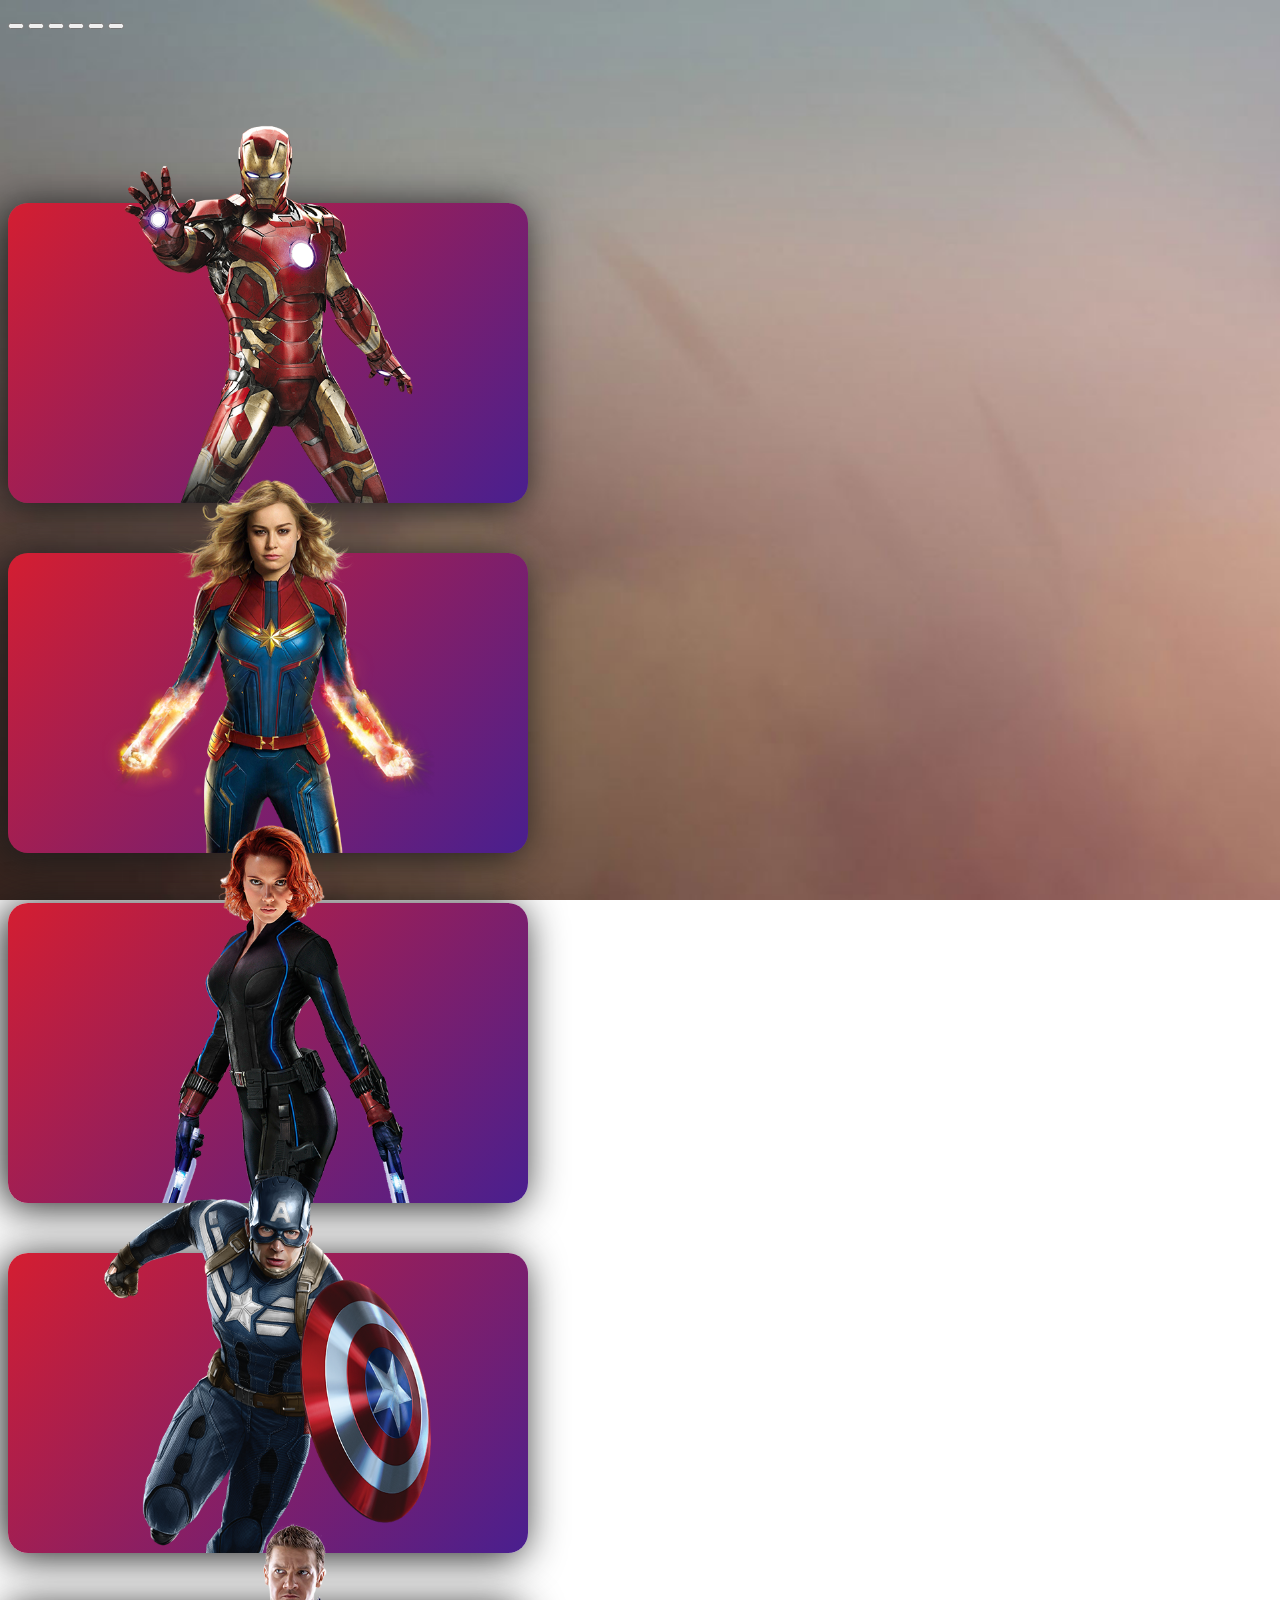
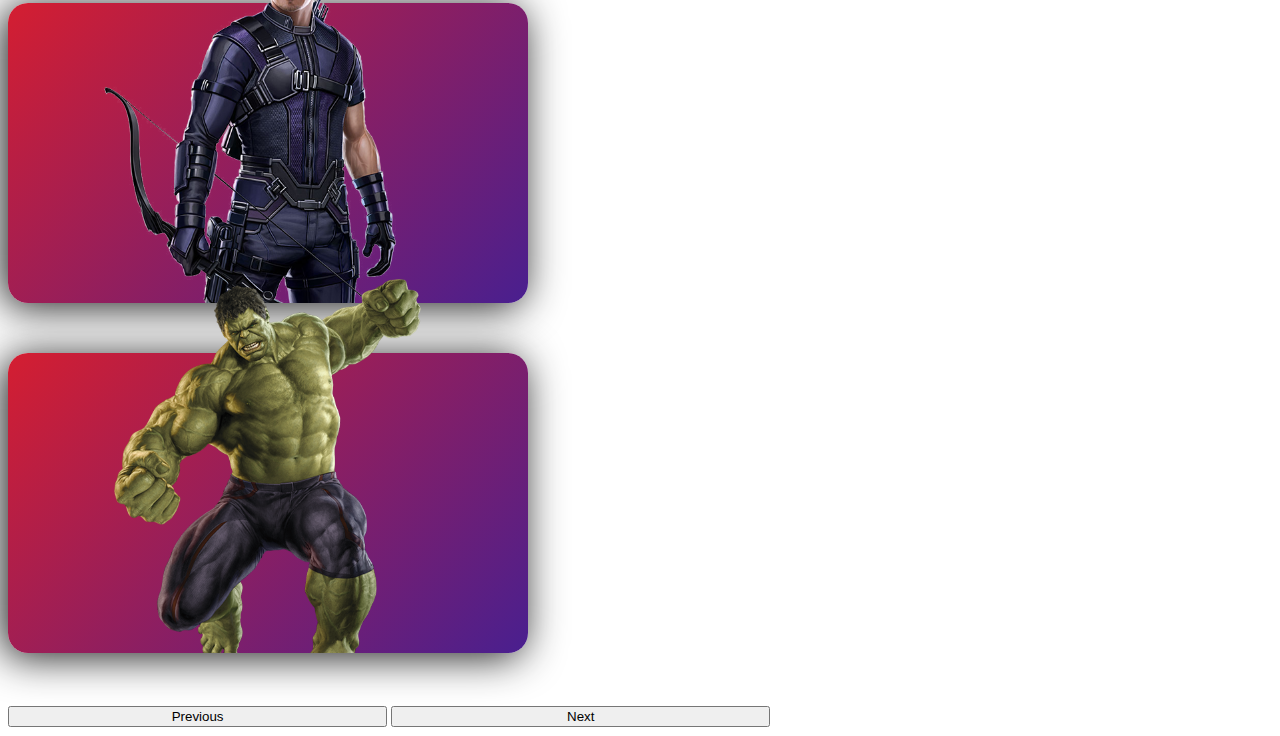
==== index.html @ 32a0cde6 "first commit" ====
<!DOCTYPE html>
<html lang="es">
<head>
    <meta charset="UTF-8">
    <meta http-equiv="X-UA-Compatible" content="IE=edge">
    <meta name="viewport" content="width=device-width, initial-scale=1.0">
    <link rel="icon" type="favicon/x-con" href="https://marcosbort.github.io/favicon-mb/favicon.png">
    <link rel="stylesheet" href="./assets/css/style.css">
    <!-- Bootstrap CSS -->
    <link href="https://cdn.jsdelivr.net/npm/bootstrap@5.1.3/dist/css/bootstrap.min.css" rel="stylesheet" integrity="sha384-1BmE4kWBq78iYhFldvKuhfTAU6auU8tT94WrHftjDbrCEXSU1oBoqyl2QvZ6jIW3" crossorigin="anonymous">
    <title>Document</title>
</head>
<body>
    
    <div id="carouselExampleIndicators" class="carousel slide scroll-behavior " data-bs-ride="carousel">
        <div class="carousel-indicators">
            <button type="button" data-bs-target="#carouselExampleIndicators" data-bs-slide-to="0" class="active" aria-current="true" aria-label="Slide 1"></button>
            <button type="button" data-bs-target="#carouselExampleIndicators" data-bs-slide-to="1" aria-label="Slide 2"></button>
            <button type="button" data-bs-target="#carouselExampleIndicators" data-bs-slide-to="2" aria-label="Slide 3"></button>
            <button type="button" data-bs-target="#carouselExampleIndicators" data-bs-slide-to="3" aria-label="Slide 4"></button>
            <button type="button" data-bs-target="#carouselExampleIndicators" data-bs-slide-to="4" aria-label="Slide 5"></button>
            <button type="button" data-bs-target="#carouselExampleIndicators" data-bs-slide-to="5" aria-label="Slide 6"></button>
        </div>


        <!-- Sections Start -->
        <div class="carousel-inner d-flex align-items-center">

            <div class="carousel-item active">
                <!-- Iron Man -->
                <div class="responsive-card mx-auto">
                    <div class="responsive-card__content">
                        <h2 class="responsive-card__title">Iron Man</h2>
                        <p class="responsive-card__text">
                            Lorem ipsum dolor sit amet, consec tetur adipis icing elit. Debi delen hic quis aliqua aperiam facilis.
                        </p>
                        <a href="#" class="responsive-card__cta">Read More</a>
                    </div>
                    <img src="./assets/img/iron-man-2.png" alt="captain america" class="responsive-card__image">
                </div>
            </div>
            
            <div class="carousel-item ">
                <!-- Captain Marvel -->
                <div class="responsive-card mx-auto">
                    <div class="responsive-card__content">
                        <h2 class="responsive-card__title">Captain Marvel</h2>
                        <p class="responsive-card__text">
                            Lorem ipsum dolor sit amet, consec tetur adipis icing elit. Debi delen hic quis aliqua aperiam facilis.
                        </p>
                        <a href="#" class="responsive-card__cta">Read More</a>
                    </div>
                    <img src="./assets/img/captain-2.png" alt="captain america" class="responsive-card__image">
                </div>
            </div>

            <div class="carousel-item">
                <!-- Black Widow -->
                <div class="responsive-card mx-auto">
                    <div class="responsive-card__content">
                        <h2 class="responsive-card__title">Black Widow</h2>
                        <p class="responsive-card__text">
                            Lorem ipsum dolor sit amet, consec tetur adipis icing elit. Debi delen hic quis aliqua aperiam facilis.
                        </p>
                        <a href="#" class="responsive-card__cta">Read More</a>
                    </div>
                    <img src="./assets/img/black-widow-2.png" alt="captain america" class="responsive-card__image">
                </div>
            </div>

            <div class="carousel-item">
                <!-- Captain America -->
                <div class="responsive-card mx-auto">
                    <div class="responsive-card__content">
                        <h2 class="responsive-card__title">Captain America</h2>
                        <p class="responsive-card__text">
                            Lorem ipsum dolor sit amet, consec tetur adipis icing elit. Debi delen hic quis aliqua aperiam facilis.
                        </p>
                        <a href="#" class="responsive-card__cta">Read More</a>
                    </div>
                    <img src="./assets/img/american-2.png" alt="captain america" class="responsive-card__image">
                </div>
            </div>

            <div class="carousel-item">
                <!-- Hawkeye -->
                <div class="responsive-card mx-auto">
                    <div class="responsive-card__content">
                        <h2 class="responsive-card__title">Hawkeye</h2>
                        <p class="responsive-card__text">
                            Lorem ipsum dolor sit amet, consec tetur adipis icing elit. Debi delen hic quis aliqua aperiam facilis.
                        </p>
                        <a href="#" class="responsive-card__cta">Read More</a>
                    </div>
                    <img src="./assets/img/hawkeye-2.png" alt="captain america" class="responsive-card__image">
                </div>
            </div>

            <div class="carousel-item">
                <!-- Holk -->
                <div class="responsive-card mx-auto">
                    <div class="responsive-card__content">
                        <h2 class="responsive-card__title">Hulk</h2>
                        <p class="responsive-card__text">
                            Lorem ipsum dolor sit amet, consec tetur adipis icing elit. Debi delen hic quis aliqua aperiam facilis.
                        </p>
                        <a href="#" class="responsive-card__cta">Read More</a>
                    </div>
                    <img src="./assets/img/hulk-2.png" alt="captain america" class="responsive-card__image">
                </div>
            </div>

        </div>
        <!-- Sections End -->


        <button class="carousel-control-prev" type="button" data-bs-target="#carouselExampleIndicators" data-bs-slide="prev">
            <span class="carousel-control-prev-icon" aria-hidden="true"></span>
            <span class="visually-hidden">Previous</span>
        </button>
        <button class="carousel-control-next" type="button" data-bs-target="#carouselExampleIndicators" data-bs-slide="next">
            <span class="carousel-control-next-icon" aria-hidden="true"></span>
            <span class="visually-hidden">Next</span>
        </button>
    </div>

    <!-- 
    Nota: Para un perfecto centrado de las Cards
    .carousel-inner     →   d-flex align-items-center (dad)
    .responsive-card    →   mx-auto (child)
    -->

    <!-- Bootstrap Js -->
    <script src="https://cdn.jsdelivr.net/npm/bootstrap@5.1.3/dist/js/bootstrap.bundle.min.js" integrity="sha384-ka7Sk0Gln4gmtz2MlQnikT1wXgYsOg+OMhuP+IlRH9sENBO0LRn5q+8nbTov4+1p" crossorigin="anonymous"></script>
</body>
</html>
---- assets/css/style.css ----
@import url('https://fonts.googleapis.com/css2?family=Bebas+Neue&family=Poppins:wght@300;400;500;600;700;800;900&display=swap');

body {
    background: url("../img/background-01.jpg") no-repeat center center fixed;
    font-family: 'Poppins', sans-serif !important;
    background-size: cover;
    scroll-behavior: smooth;
}


.carousel-inner {
    padding-top: 120px;
    
}
.carousel-control-prev,
.carousel-control-next {
    width: 30% !important;
}





/*---------------------------------------------------------------------/
    Responsive Card
/---------------------------------------------------------------------*/
.responsive-card {
    position: relative;
    width: 520px;
    height: 300px;
    font-family: 'Poppins', sans-serif !important;
    display: flex;
    justify-content: flex-start;
    align-items: center;
    border-radius: 20px;
    background: linear-gradient(135deg,#d41e31,#491f8f);
    margin: 50px 0;
    box-shadow: -5px 4px 40px rgb(27, 27, 27);
}

/* Image */
.responsive-card__image {
    position: absolute;
    bottom: 0;
    left: 50%;
    transform: translateX(-50%);
    height: 380px;
    transition: 0.5s;
}

.responsive-card:hover .responsive-card__image {
    left: 78%;
    height: 460px;
}

/* Content */
.responsive-card__content {
    position: relative;
    width: 44%;
    left: 20%;
    padding: 10px 10px 10px 44px;
    opacity: 0;
    visibility: hidden;
    transition: 0.5s;
}

.responsive-card:hover .responsive-card__content {
    opacity: 1;
    visibility: visible;
    left: 0%;
}

/* Title */
.responsive-card__title {
    display: block;
    color: #fff;
    text-transform: uppercase;
    font-size: 40px;
    line-height: 38px;
    margin: 0;
    padding: 0;
}

/* Text */
.responsive-card__text {
    color: #fff;
    display: block;
    line-height: 22px;
    margin: 12px 0 10px 0;
    padding: 0;
}

/* CTA */
.responsive-card__cta {
    position: relative;
    display: inline-block;
    text-decoration: none;
    color: #111;
    padding: 10px 20px;
    border-radius: 10px;
    background: #fff;
    margin-top: 8px;
}

/*---------------------------------------------------------------------/
    Media Queries
/---------------------------------------------------------------------*/
@media (max-width: 589px) {
    .responsive-card {
        position: relative;
        width: auto;
        max-width: 550px;
        align-items: flex-start;
        transition: 0.5s;
    }
    .responsive-card:hover {
        height: 550px;
    }
    .responsive-card:hover .responsive-card__image {
        left: 50%;
        height: 360px;
    }
    .responsive-card__content {
        width: 100%;
        left: 0;
        padding: 40px;
    }
}

@media (max-width: 420px) {
    .responsive-card__content {
        padding: 30px;
    }
    .responsive-card:hover .responsive-card__image {
        height: 300px;
    }
}
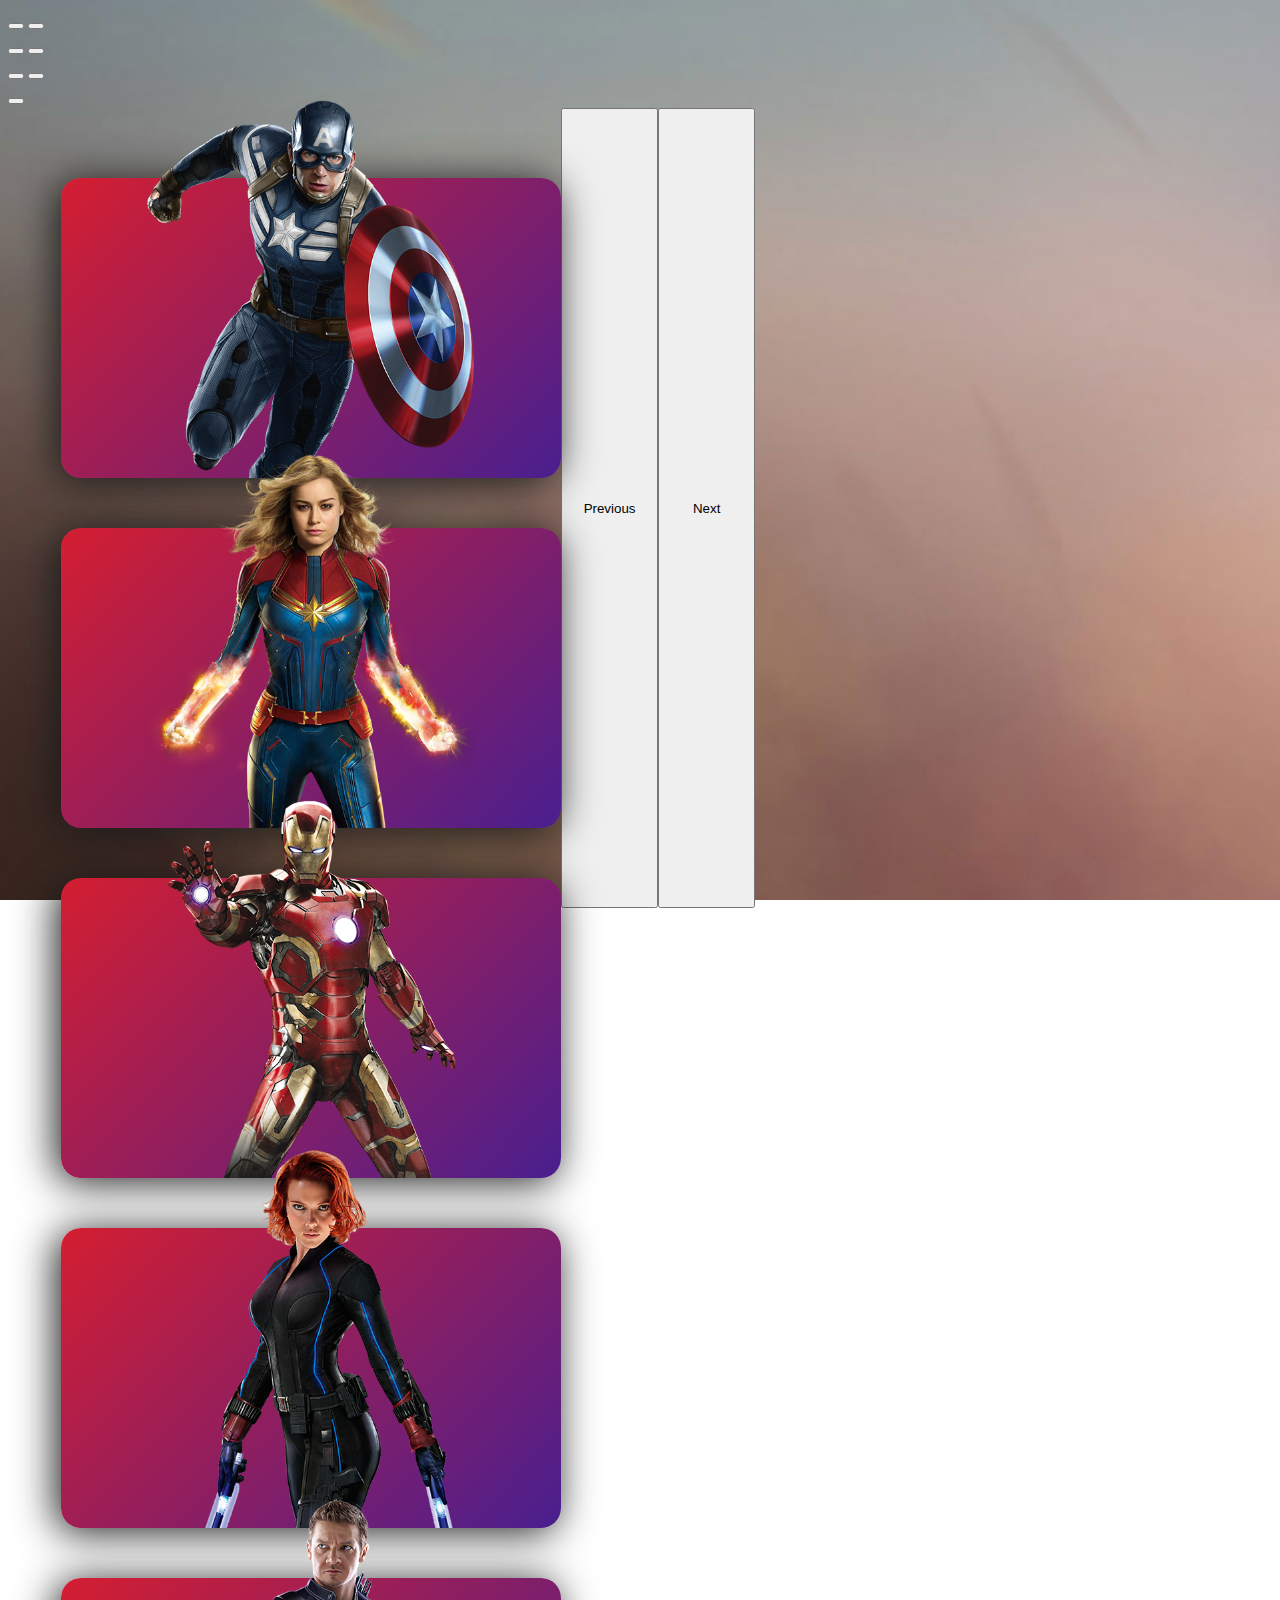
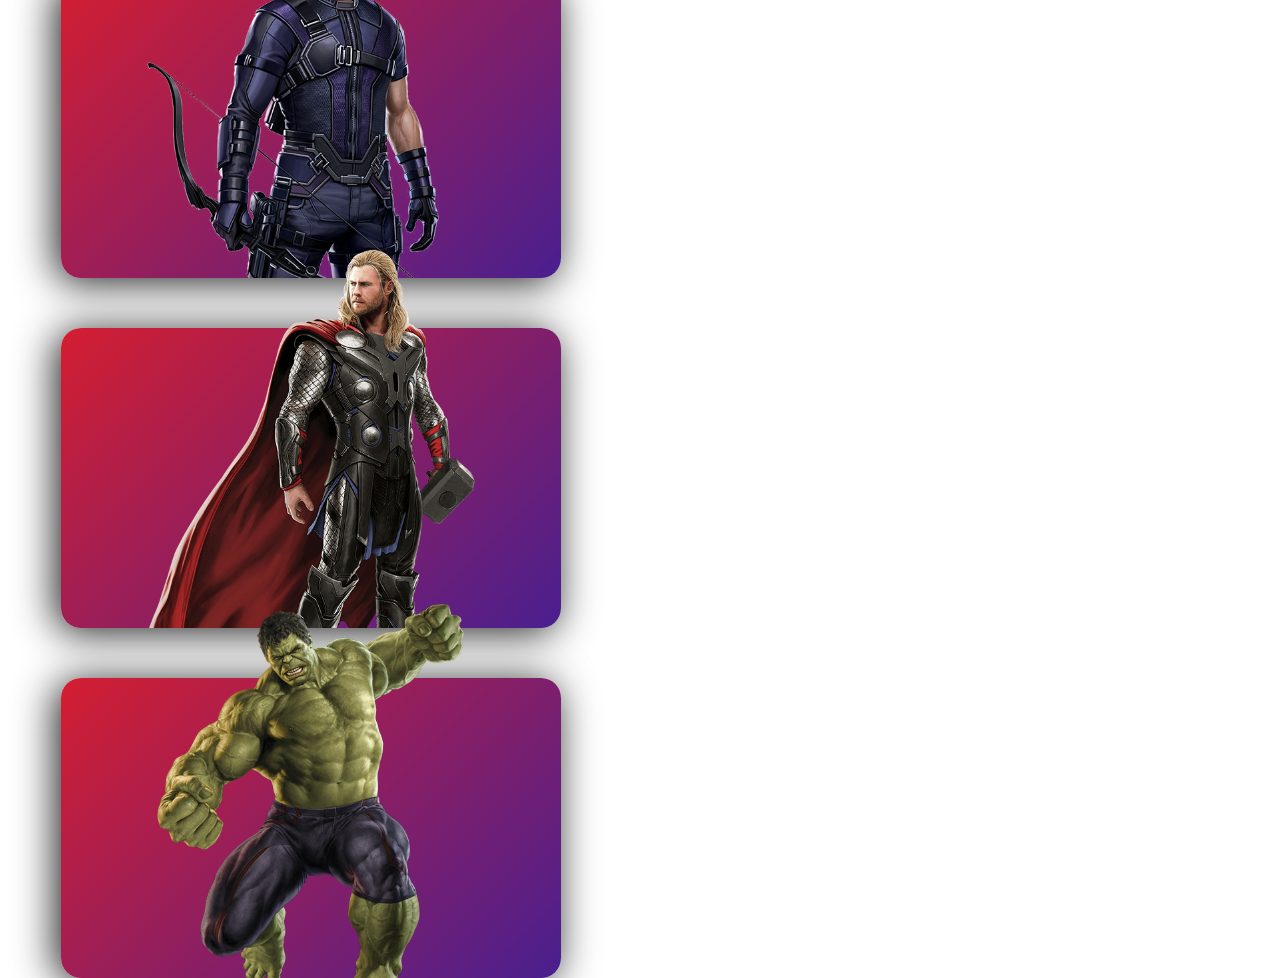
==== commit d30fad1b: "center" ====
--- a/index.html
+++ b/index.html
@@ -1,6 +1,6 @@
 <!DOCTYPE html>
 <html lang="es">
-<head>
+    <head>
     <meta charset="UTF-8">
     <meta http-equiv="X-UA-Compatible" content="IE=edge">
     <meta name="viewport" content="width=device-width, initial-scale=1.0">
@@ -12,7 +12,7 @@
 </head>
 <body>
     
-    <div id="carouselExampleIndicators" class="carousel slide scroll-behavior " data-bs-ride="carousel">
+    <div id="carouselExampleIndicators" class="carousel slide scroll-behavior" data-bs-ride="carousel">
         <div class="carousel-indicators">
             <button type="button" data-bs-target="#carouselExampleIndicators" data-bs-slide-to="0" class="active" aria-current="true" aria-label="Slide 1"></button>
             <button type="button" data-bs-target="#carouselExampleIndicators" data-bs-slide-to="1" aria-label="Slide 2"></button>
@@ -20,25 +20,27 @@
             <button type="button" data-bs-target="#carouselExampleIndicators" data-bs-slide-to="3" aria-label="Slide 4"></button>
             <button type="button" data-bs-target="#carouselExampleIndicators" data-bs-slide-to="4" aria-label="Slide 5"></button>
             <button type="button" data-bs-target="#carouselExampleIndicators" data-bs-slide-to="5" aria-label="Slide 6"></button>
+            <button type="button" data-bs-target="#carouselExampleIndicators" data-bs-slide-to="6" aria-label="Slide 7"></button>
         </div>
-
-
+        
+        
         <!-- Sections Start -->
         <div class="carousel-inner d-flex align-items-center">
-
+            
             <div class="carousel-item active">
-                <!-- Iron Man -->
+                <!-- Captain America -->
                 <div class="responsive-card mx-auto">
                     <div class="responsive-card__content">
-                        <h2 class="responsive-card__title">Iron Man</h2>
+                        <h2 class="responsive-card__title">Captain America</h2>
                         <p class="responsive-card__text">
                             Lorem ipsum dolor sit amet, consec tetur adipis icing elit. Debi delen hic quis aliqua aperiam facilis.
                         </p>
                         <a href="#" class="responsive-card__cta">Read More</a>
                     </div>
-                    <img src="./assets/img/iron-man-2.png" alt="captain america" class="responsive-card__image">
+                    <img src="./assets/img/american-2.png" alt="captain america" class="responsive-card__image">
                 </div>
             </div>
+
             
             <div class="carousel-item ">
                 <!-- Captain Marvel -->
@@ -53,7 +55,21 @@
                     <img src="./assets/img/captain-2.png" alt="captain america" class="responsive-card__image">
                 </div>
             </div>
-
+            
+            <div class="carousel-item">
+                <!-- Iron Man -->
+                <div class="responsive-card mx-auto">
+                    <div class="responsive-card__content">
+                        <h2 class="responsive-card__title">Iron Man</h2>
+                        <p class="responsive-card__text">
+                            Lorem ipsum dolor sit amet, consec tetur adipis icing elit. Debi delen hic quis aliqua aperiam facilis.
+                        </p>
+                        <a href="#" class="responsive-card__cta">Read More</a>
+                    </div>
+                    <img src="./assets/img/iron-man-2.png" alt="captain america" class="responsive-card__image responsive-card__image__iron-man">
+                </div>
+            </div>
+            
             <div class="carousel-item">
                 <!-- Black Widow -->
                 <div class="responsive-card mx-auto">
@@ -68,19 +84,6 @@
                 </div>
             </div>
 
-            <div class="carousel-item">
-                <!-- Captain America -->
-                <div class="responsive-card mx-auto">
-                    <div class="responsive-card__content">
-                        <h2 class="responsive-card__title">Captain America</h2>
-                        <p class="responsive-card__text">
-                            Lorem ipsum dolor sit amet, consec tetur adipis icing elit. Debi delen hic quis aliqua aperiam facilis.
-                        </p>
-                        <a href="#" class="responsive-card__cta">Read More</a>
-                    </div>
-                    <img src="./assets/img/american-2.png" alt="captain america" class="responsive-card__image">
-                </div>
-            </div>
 
             <div class="carousel-item">
                 <!-- Hawkeye -->
@@ -92,7 +95,21 @@
                         </p>
                         <a href="#" class="responsive-card__cta">Read More</a>
                     </div>
-                    <img src="./assets/img/hawkeye-2.png" alt="captain america" class="responsive-card__image">
+                    <img src="./assets/img/hawkeye-2.png" alt="captain america" class="responsive-card__image responsive-card__image__hawkeye">
+                </div>
+            </div>
+
+            <div class="carousel-item">
+                <!-- Thor -->
+                <div class="responsive-card mx-auto">
+                    <div class="responsive-card__content">
+                        <h2 class="responsive-card__title">Thor</h2>
+                        <p class="responsive-card__text">
+                            Lorem ipsum dolor sit amet, consec tetur adipis icing elit. Debi delen hic quis aliqua aperiam facilis.
+                        </p>
+                        <a href="#" class="responsive-card__cta">Read More</a>
+                    </div>
+                    <img src="./assets/img/thor-2.png" alt="captain america" class="responsive-card__image responsive-card__image__thor">
                 </div>
             </div>
 
@@ -106,7 +123,7 @@
                         </p>
                         <a href="#" class="responsive-card__cta">Read More</a>
                     </div>
-                    <img src="./assets/img/hulk-2.png" alt="captain america" class="responsive-card__image">
+                    <img src="./assets/img/hulk-2.png" alt="captain america" class="responsive-card__image responsive-card__image__holk">
                 </div>
             </div>
 
--- a/assets/css/style.css
+++ b/assets/css/style.css
@@ -7,13 +7,22 @@
     scroll-behavior: smooth;
 }
 
+h2 {
+    font-weight: 800 !important;
+}
 
+.carousel {
+    display: flex;
+    position: absolute;
+    height: 100vh;
+}
 .carousel-inner {
     padding-top: 120px;
     
 }
 .carousel-control-prev,
 .carousel-control-next {
+    margin-top: 100px;
     width: 30% !important;
 }
 
@@ -26,7 +35,7 @@
 /---------------------------------------------------------------------*/
 .responsive-card {
     position: relative;
-    width: 520px;
+    width: 500px;
     height: 300px;
     font-family: 'Poppins', sans-serif !important;
     display: flex;
@@ -56,7 +65,7 @@
 /* Content */
 .responsive-card__content {
     position: relative;
-    width: 44%;
+    width: 48%;
     left: 20%;
     padding: 10px 10px 10px 44px;
     opacity: 0;
@@ -85,6 +94,7 @@
 .responsive-card__text {
     color: #fff;
     display: block;
+    font-weight: 500 !important;
     line-height: 22px;
     margin: 12px 0 10px 0;
     padding: 0;
@@ -100,6 +110,20 @@
     border-radius: 10px;
     background: #fff;
     margin-top: 8px;
+}
+
+/* Individual image */
+.responsive-card:hover .responsive-card__image__iron-man {
+    left: 67.5%;
+}
+.responsive-card:hover .responsive-card__image__hawkeye {
+    left: 74%;
+}
+.responsive-card:hover .responsive-card__image__holk {
+    left: 75%;
+}
+.responsive-card:hover .responsive-card__image__thor {
+    left: 71.5%;
 }
 
 /*---------------------------------------------------------------------/
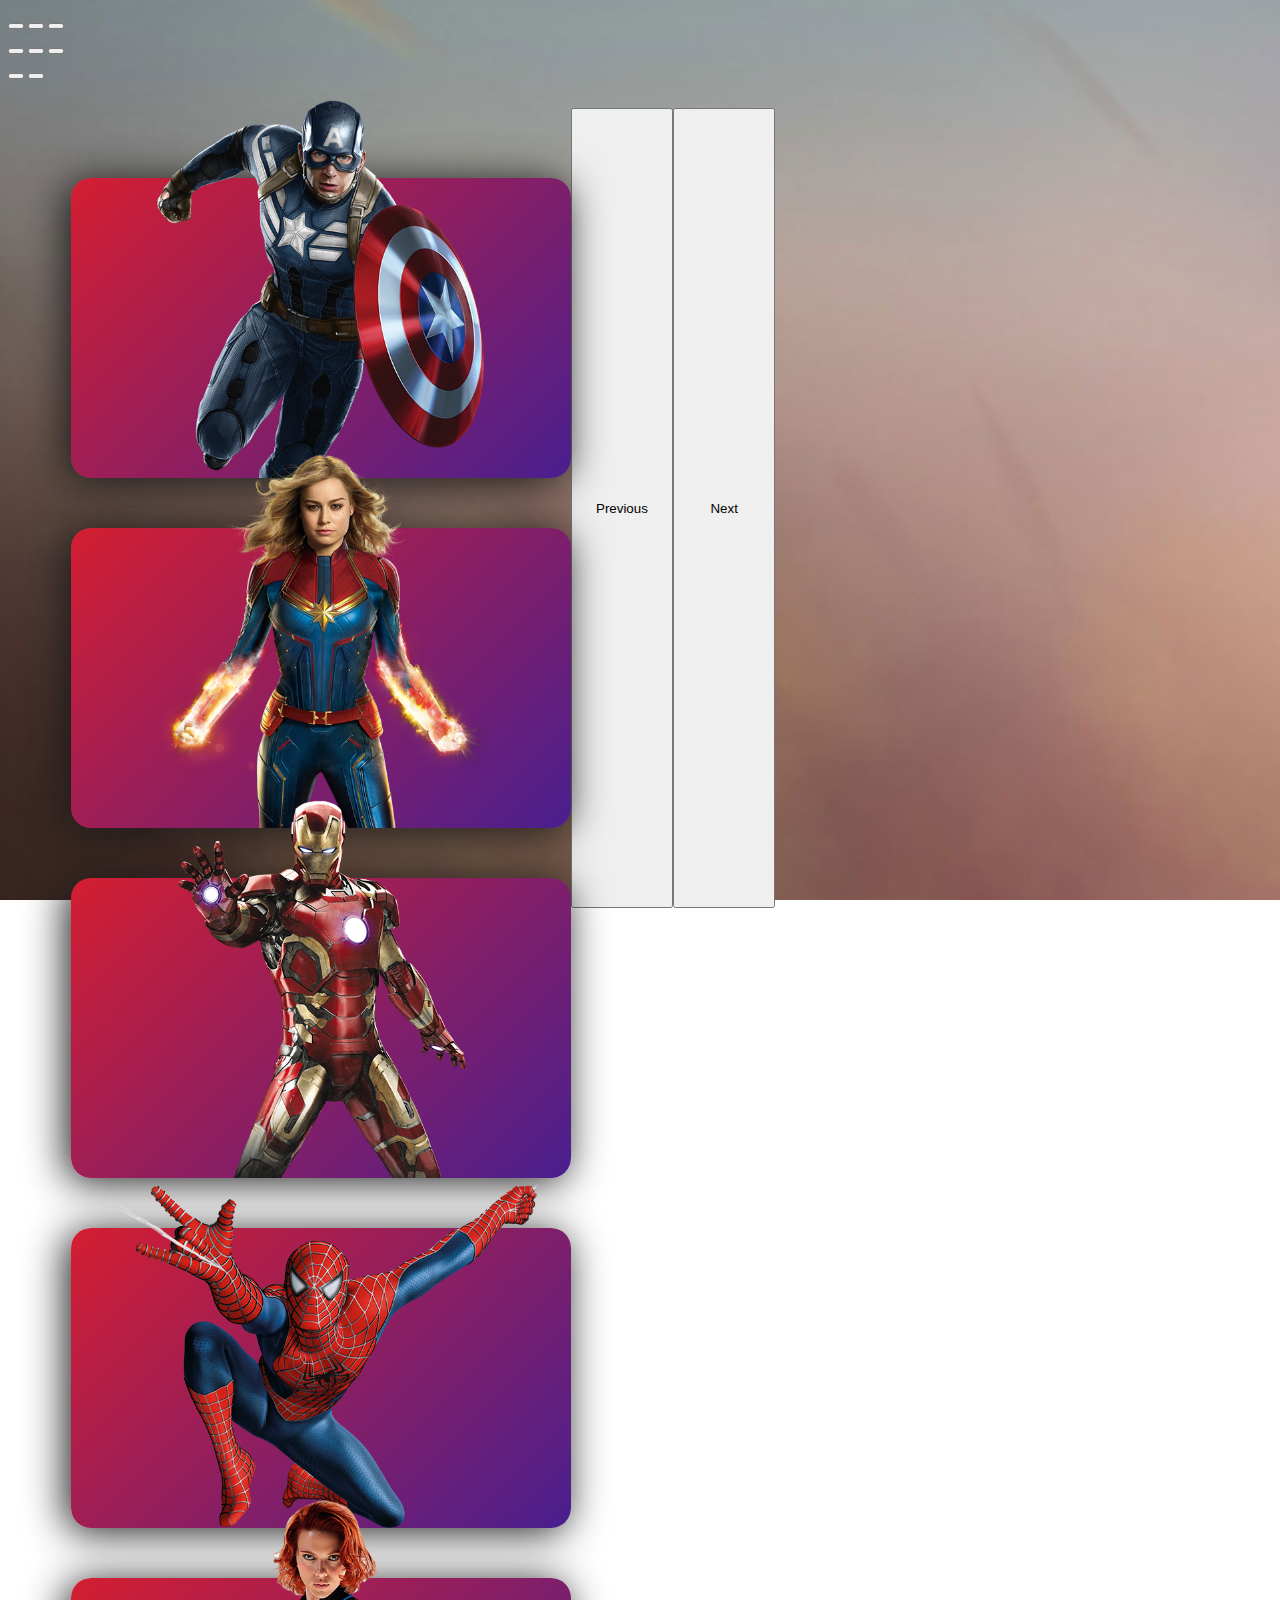
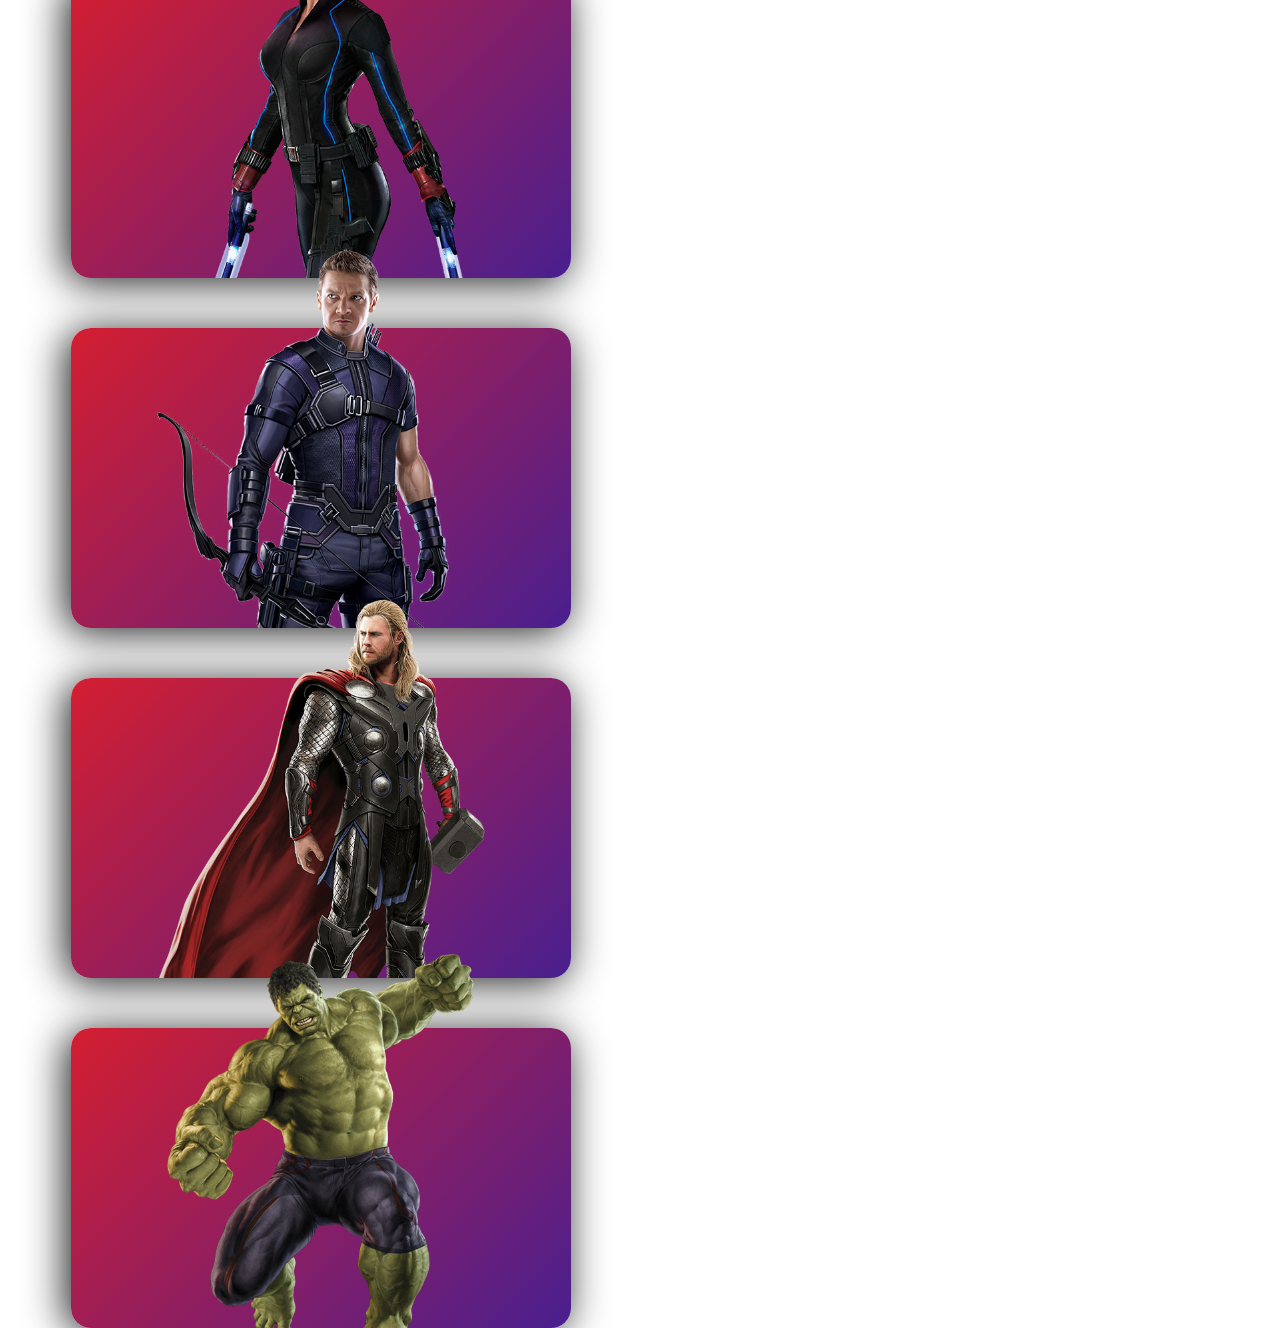
==== commit 1bcc94fc: "speederman" ====
--- a/index.html
+++ b/index.html
@@ -21,6 +21,7 @@
             <button type="button" data-bs-target="#carouselExampleIndicators" data-bs-slide-to="4" aria-label="Slide 5"></button>
             <button type="button" data-bs-target="#carouselExampleIndicators" data-bs-slide-to="5" aria-label="Slide 6"></button>
             <button type="button" data-bs-target="#carouselExampleIndicators" data-bs-slide-to="6" aria-label="Slide 7"></button>
+            <button type="button" data-bs-target="#carouselExampleIndicators" data-bs-slide-to="7" aria-label="Slide 8"></button>
         </div>
         
         
@@ -69,6 +70,20 @@
                     <img src="./assets/img/iron-man-2.png" alt="captain america" class="responsive-card__image responsive-card__image__iron-man">
                 </div>
             </div>
+
+            <div class="carousel-item">
+                <!-- Speederman -->
+                <div class="responsive-card mx-auto">
+                    <div class="responsive-card__content">
+                        <h2 class="responsive-card__title">Speeder man</h2>
+                        <p class="responsive-card__text">
+                            Lorem ipsum dolor sit amet, consec tetur adipis icing elit. Debi delen hic quis aliqua aperiam facilis.
+                        </p>
+                        <a href="#" class="responsive-card__cta">Read More</a>
+                    </div>
+                    <img src="./assets/img/speederman-2.png" alt="captain america" class="responsive-card__image responsive-card__image__speederman">
+                </div>
+            </div>
             
             <div class="carousel-item">
                 <!-- Black Widow -->
@@ -98,6 +113,8 @@
                     <img src="./assets/img/hawkeye-2.png" alt="captain america" class="responsive-card__image responsive-card__image__hawkeye">
                 </div>
             </div>
+
+           
 
             <div class="carousel-item">
                 <!-- Thor -->
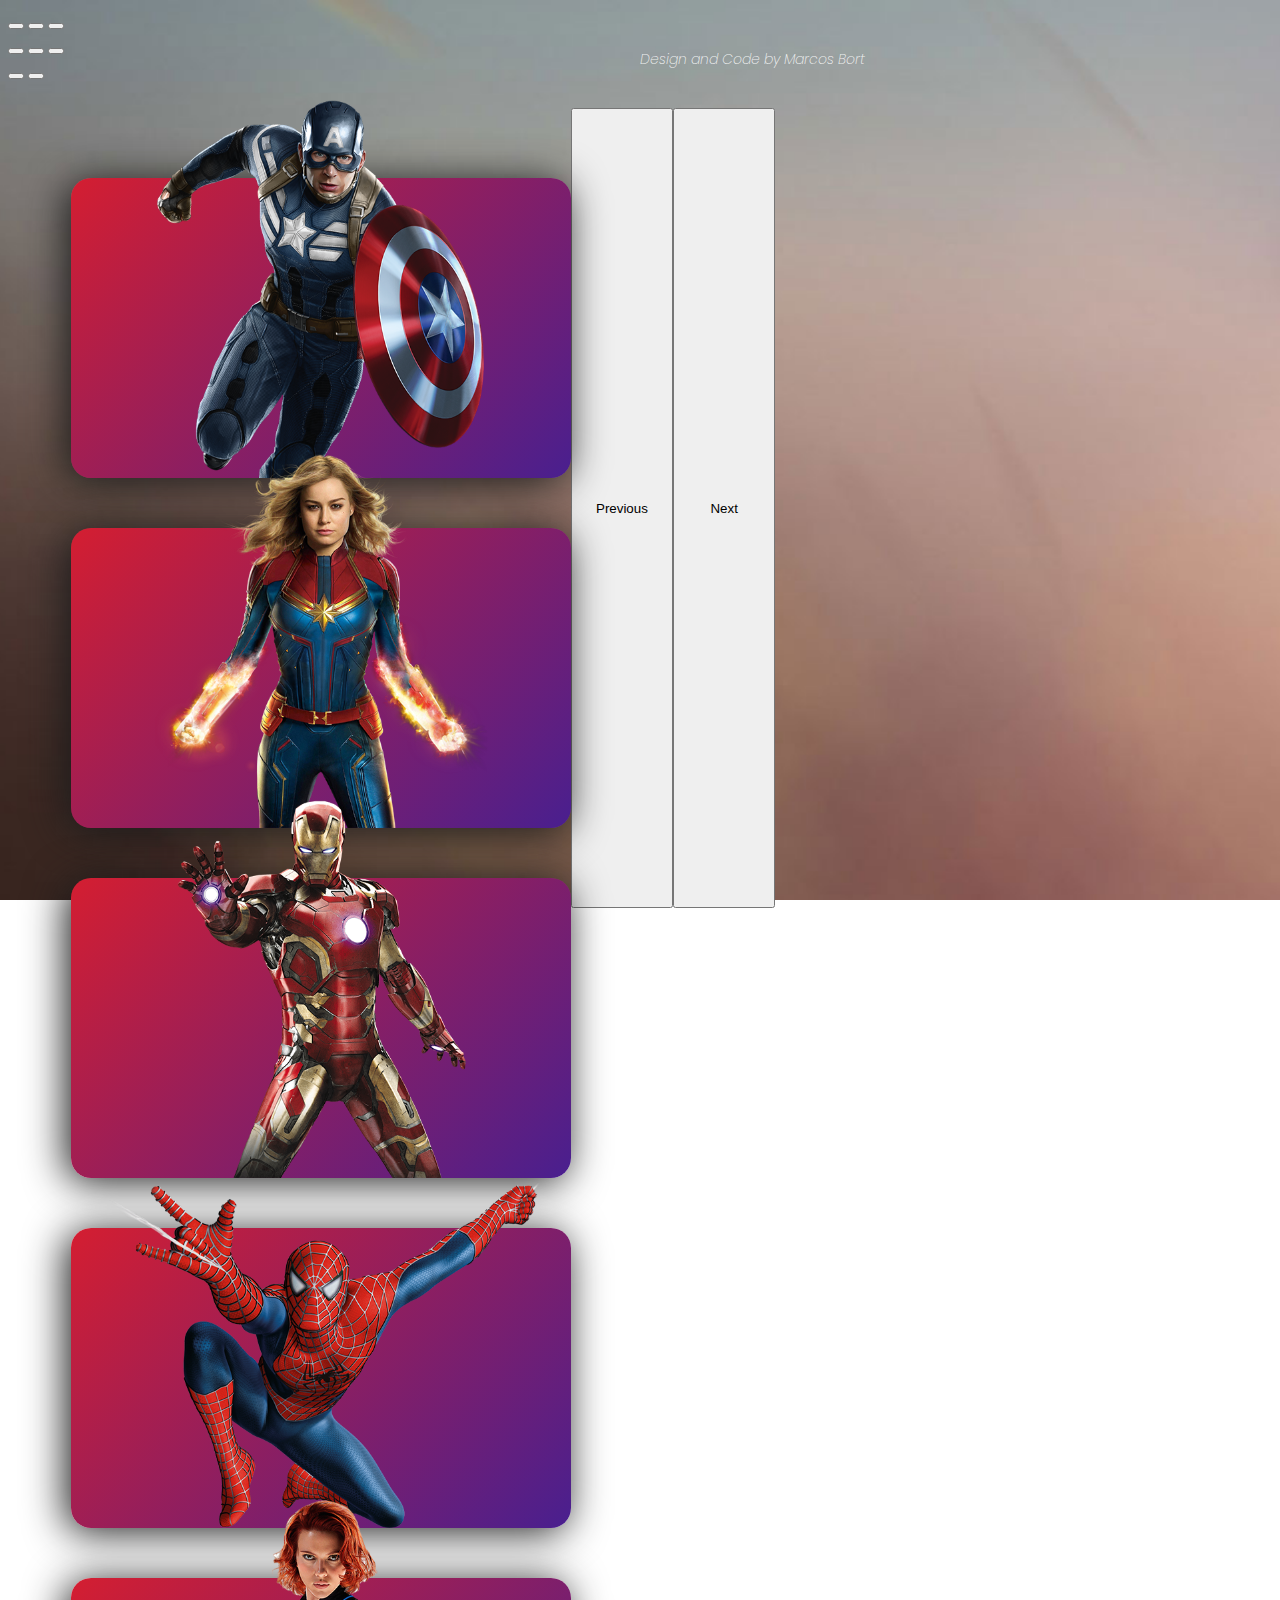
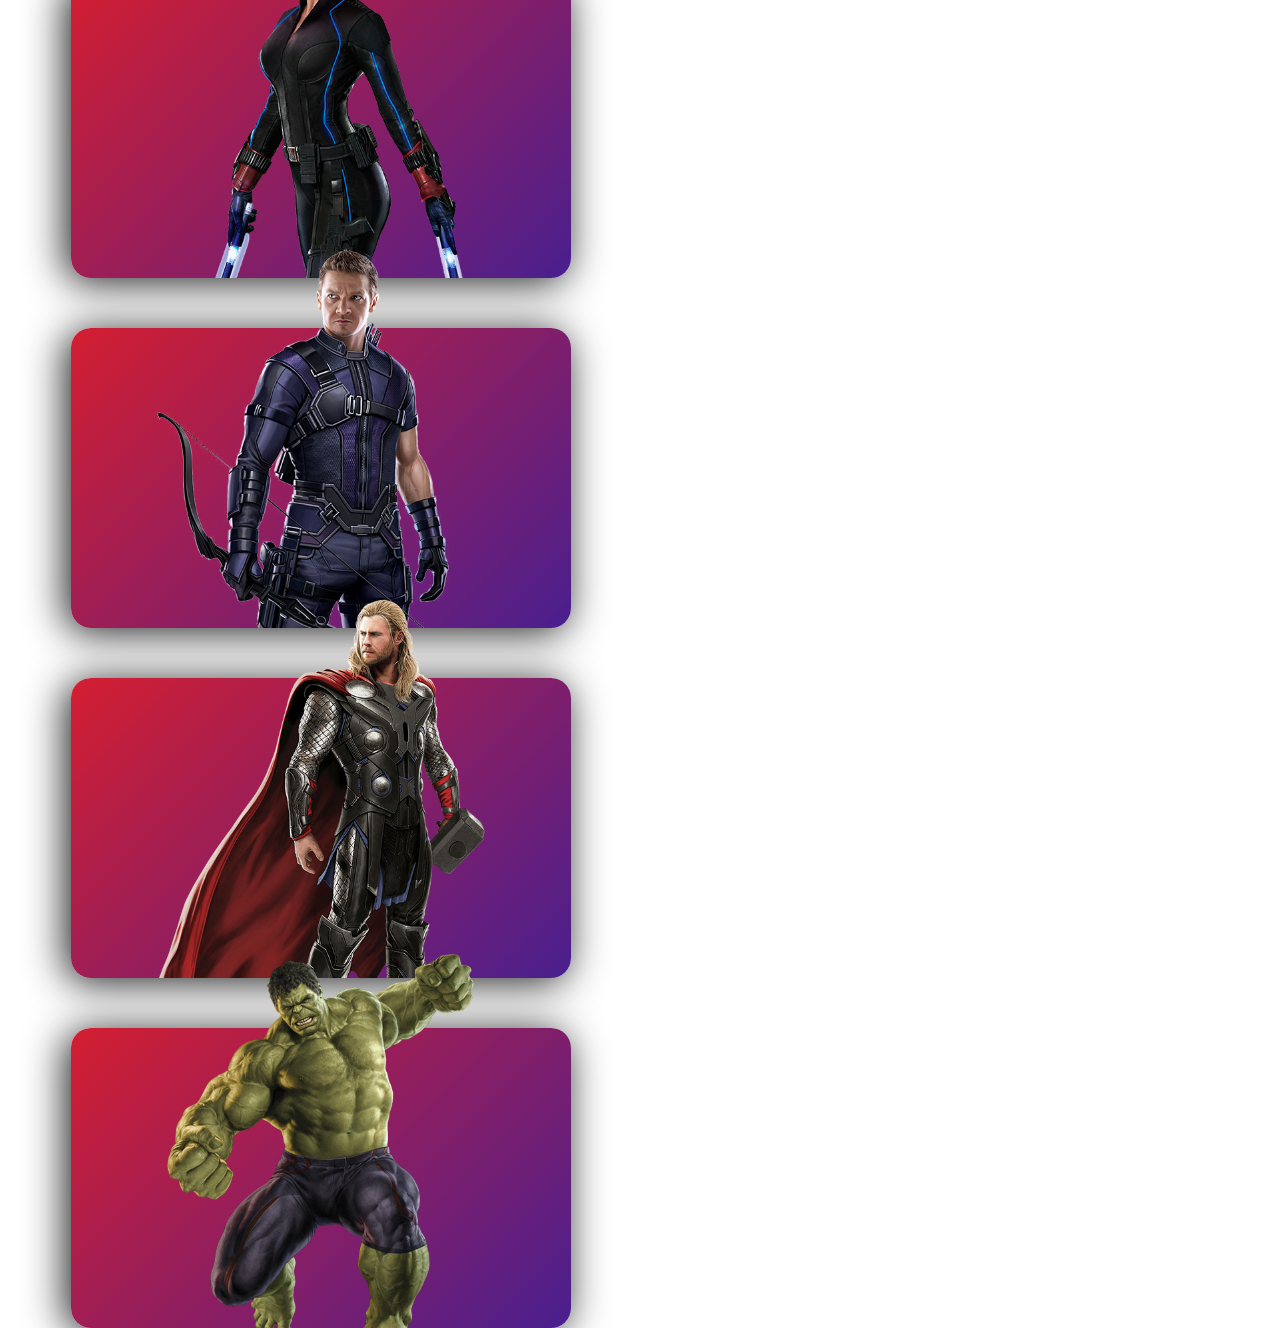
==== commit d81bcd87: "center" ====
--- a/index.html
+++ b/index.html
@@ -11,6 +11,10 @@
     <title>Document</title>
 </head>
 <body>
+
+    <div class="title-top translate-middle">
+        <p>Design and Code by Marcos Bort</p>
+    </div>
     
     <div id="carouselExampleIndicators" class="carousel slide scroll-behavior" data-bs-ride="carousel">
         <div class="carousel-indicators">
--- a/assets/css/style.css
+++ b/assets/css/style.css
@@ -1,5 +1,8 @@
 @import url('https://fonts.googleapis.com/css2?family=Bebas+Neue&family=Poppins:wght@300;400;500;600;700;800;900&display=swap');
 
+/*---------------------------------------------------------------------/
+    General
+/---------------------------------------------------------------------*/
 body {
     background: url("../img/background-01.jpg") no-repeat center center fixed;
     font-family: 'Poppins', sans-serif !important;
@@ -9,6 +12,20 @@
 
 h2 {
     font-weight: 800 !important;
+}
+
+.title-top {
+    position: absolute;
+    top: 20px;
+    left: 50%;
+    margin-top: 15px;
+    margin-bottom: -20px;
+    font-weight: 200;
+    font-size: 14px;
+    font-style: italic;
+    color: #333;
+    color: rgba(255, 255, 255, 0.85);
+    text-align: center;
 }
 
 .carousel {
